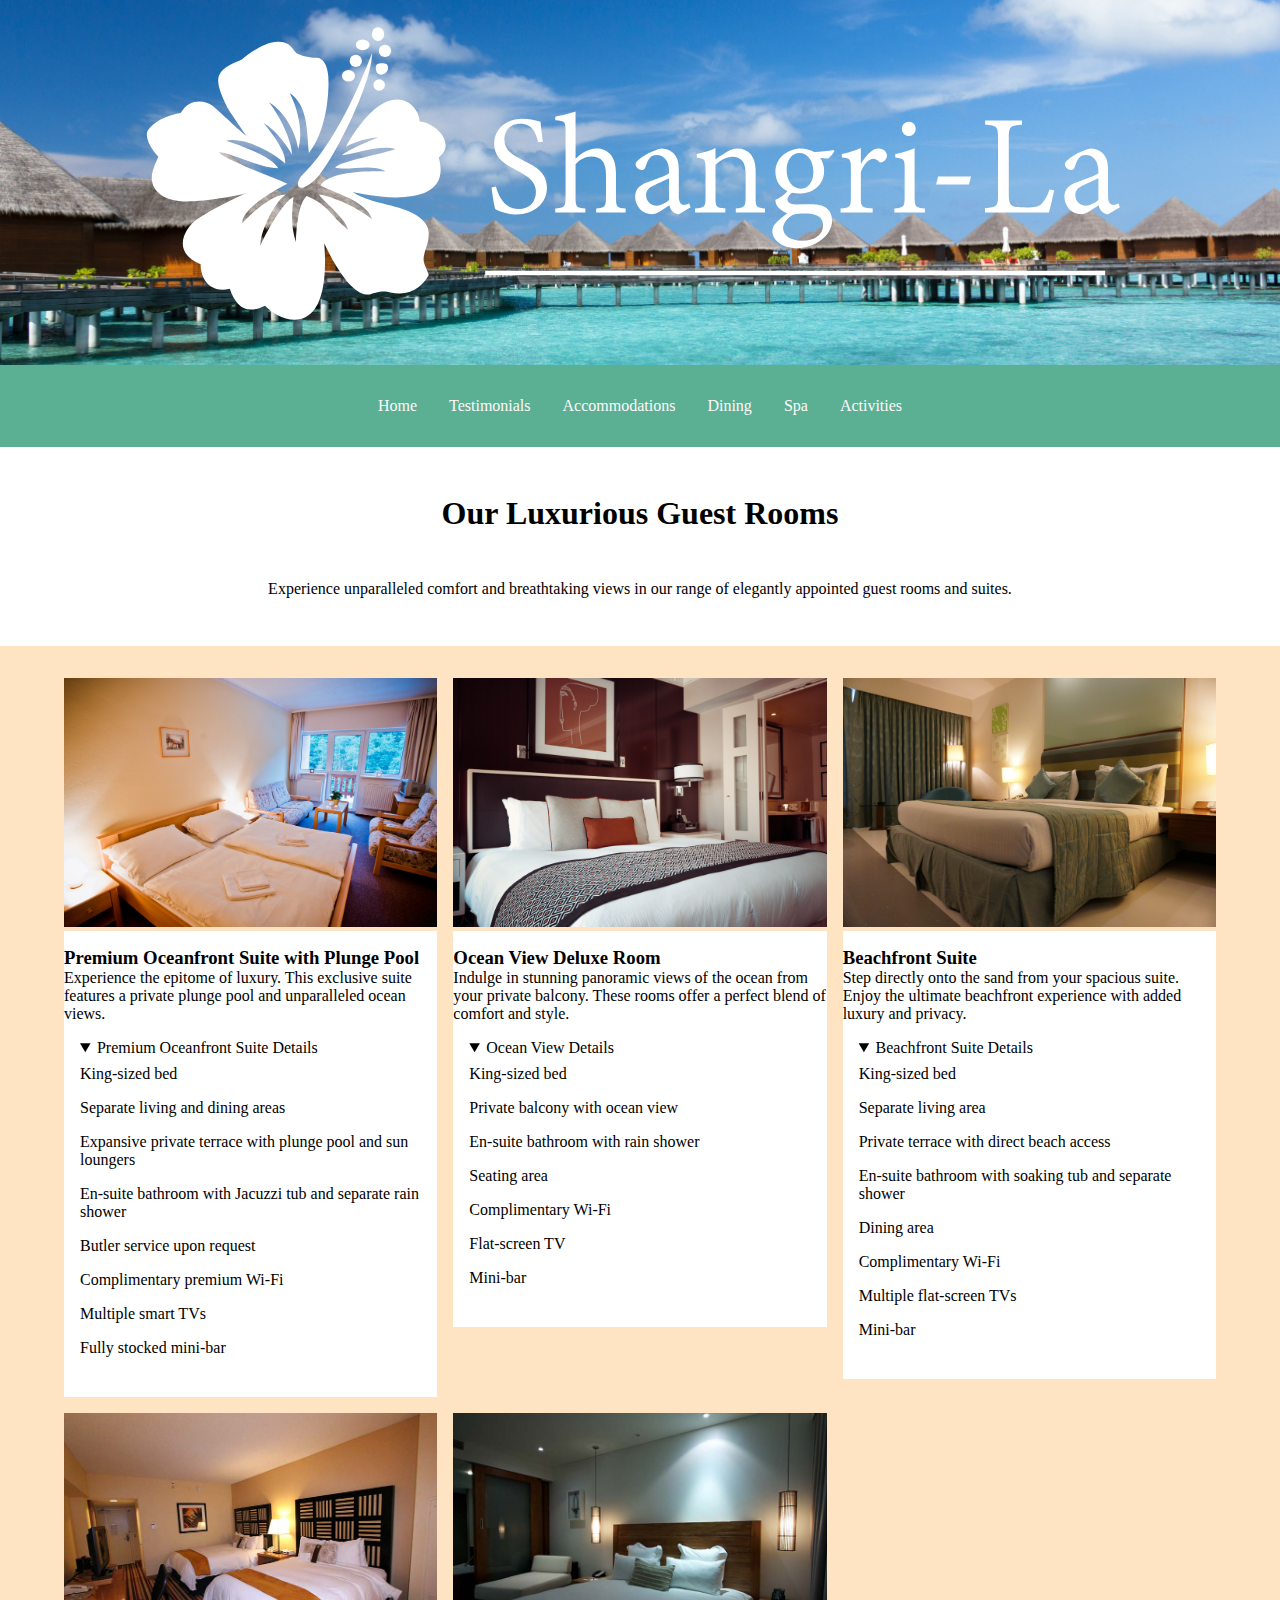
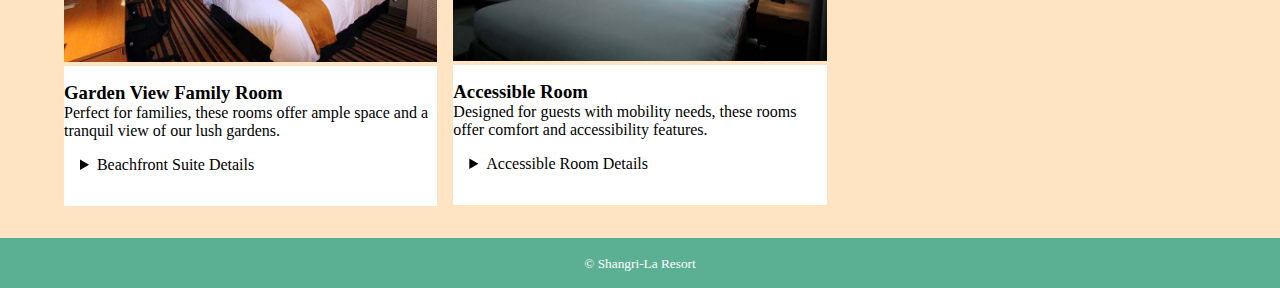
==== accommodations.html @ 79bef56d "Initial commit" ====
<!DOCTYPE html>
<html lang="en">
<head>
    <meta charset="UTF-8">
    <meta name="viewport" content="width=device-width, initial-scale=1.0">
    <title>Accommodations | Shangri-La Resort</title>
    <link rel="stylesheet" href="styles.css">
    <link rel="icon" type="image/x-icon" href="images/favicon.png">
</head>
<body>
    <header class="header-container">
        <img id="logo" src="images/logo.svg" alt="Shangri-La Logo">
        <p id="weather"></p>
        <nav id="menu">
            <ul>
                <li><a href="home.html">Home</a></li>
                <li><a href="testimonials.html">Testimonials</a></li>
                <li><a href="#">Accommodations</a></li>
                <li><a href="dining.html">Dining</a></li>
                <li><a href="spa.html">Spa</a></li>
                <li><a href="activities.html">Activities</a></li>
            </ul>
        </nav>
    </header>
    <main>
        <div id="hero">
            <h1>Our Luxurious Guest Rooms</h1>
            <p>Experience unparalleled comfort and breathtaking views in our range of elegantly appointed guest rooms and suites.</p>
        </div>
        <div id="accommodations-container">
            <div id="accommodations-gallery">
                <figure>
                    <img src="images/hotel-1191726_1920.jpg">
                    <figcaption>
                        <h3>Premium Oceanfront Suite with Plunge Pool</h3>
                        <p>Experience the epitome of luxury. This exclusive suite features a private plunge pool and unparalleled ocean views.</p>
                        <details class="accommodations-details" open>
                            <summary>Premium Oceanfront Suite Details</summary>
                            <ul class="room-features">
                                <li>King-sized bed</li>
                                <li>Separate living and dining areas</li>
                                <li>Expansive private terrace with plunge pool and sun loungers</li>
                                <li>En-suite bathroom with Jacuzzi tub and separate rain shower</li>
                                <li>Butler service upon request</li>
                                <li>Complimentary premium Wi-Fi</li>
                                <li>Multiple smart TVs</li>
                                <li>Fully stocked mini-bar</li>
                            </ul>
                        </details>
                    </figcaption>
                </figure>
                <figure>
                    <img src="images/hotel-room-1447201_1920.jpg">
                    <figcaption>
                        <h3>Ocean View Deluxe Room</h3>
                        <p>Indulge in stunning panoramic views of the ocean from your private balcony. These rooms offer a perfect blend of comfort and style.</p>
                        <details class="accommodations-details" open>
                            <summary>Ocean View Details</summary>
                            <ul class="room-features">
                                <li>King-sized bed</li>
                                <li>Private balcony with ocean view</li>
                                <li>En-suite bathroom with rain shower</li>
                                <li>Seating area</li>
                                <li>Complimentary Wi-Fi</li>
                                <li>Flat-screen TV</li>
                                <li>Mini-bar</li>
                            </ul>
                        </details>
                    </figcaption>
                </figure>
                <figure>
                    <img src="images/hotel-1979406_1920.jpg">
                    <figcaption>
                        <h3>Beachfront Suite</h3>
                        <p>Step directly onto the sand from your spacious suite. Enjoy the ultimate beachfront experience with added luxury and privacy.</p>
                        <details class="accommodations-details" open>
                            <summary>Beachfront Suite Details</summary>
                            <ul class="room-features">
                                <li>King-sized bed</li>
                                <li>Separate living area</li>
                                <li>Private terrace with direct beach access</li>
                                <li>En-suite bathroom with soaking tub and separate shower</li>
                                <li>Dining area</li>
                                <li>Complimentary Wi-Fi</li>
                                <li>Multiple flat-screen TVs</li>
                                <li>Mini-bar</li>
                            </ul>
                        </details>
                    </figcaption>
                </figure>
                <figure>
                    <img src="images/double.jpg">
                    <figcaption>
                        <h3>Garden View Family Room</h3>
                        <p>Perfect for families, these rooms offer ample space and a tranquil view of our lush gardens.</p>
                        <details class="accommodations-details">
                            <summary>Beachfront Suite Details</summary>
                            <ul class="room-features">
                                <li>Two double beds</li>
                                <li>Private balcony with garden view</li>
                                <li>En-suite bathroom</li>
                                <li>Seating area</li>
                                <li>Complimentary Wi-Fi</li>
                                <li>Flat-screen TV</li>
                                <li>Mini-bar</li>
                            </ul>
                        </details>
                    </figcaption>
                </figure>
                <figure>
                    <img src="images/single.jpg">
                    <figcaption>
                        <h3>Accessible Room</h3>
                        <p>Designed for guests with mobility needs, these rooms offer comfort and accessibility features.</p>
                        <details class="accommodations-details">
                            <summary>Accessible Room Details</summary>
                            <ul class="room-features">
                                <li>King-sized bed</li>
                                <li>Spacious layout for wheelchair accessibility</li>
                                <li>Accessible bathroom with grab bars and roll-in shower</li>
                                <li>Lowered amenities</li>
                                <li>Visual and auditory alert systems</li>
                                <li>Complimentary Wi-Fi</li>
                                <li>Flat-screen TV</li>
                            </ul>
                        </details>
                    </figcaption>
                </figure>
            </div>
        </div>
    </main>
    <footer>
        <small>&copy; Shangri-La Resort</small>
    </footer>
    <script src="weather.js"></script>
</body>
</html>
---- styles.css ----
* {
    margin: 0;
    padding: 0;
    box-sizing: border-box;
    font-family:Georgia, 'Times New Roman', Times, serif;
}

/* HEADER SECTION BEGINS */

.header-container {
    background-image: url("images/beach-huts.jpg");
    background-repeat: no-repeat;
    background-position: center;
    height: 20%;
    width: 100%;
    background-size: cover;
}

#logo {
    height: 20%;
    width: 80%;
    display: block;
    margin: auto;
    padding: 1rem 0 0 0;
}

#weather {
    color: #fff;
    text-align: center;
    padding-bottom: 1rem;
}

nav {
    background-color:rgb(91, 176, 148);
}

nav ul, nav li {
    display: flex;
    flex-direction: row;
    gap: 2rem;
    list-style-type: none;
    justify-content: center;
    padding: 1rem 0 1rem 0;
}

nav a {
    text-decoration: none;
    color: #fff9f9;
}

/* HEADER SECTION ENDS */
/* HERO SECTION BEGINS */

#hero h1, #testimonial-end {
    margin: 3rem;
    text-align: center;
}

#hero h2, #hero p {
    text-align: center;
}

#hero p {
    margin-bottom: 3rem;
}

/* HERO SECTION ENDS -------------------- */
/* FEATURES SECTION BEGINS */

#features-container, #dining-container {
    background-color: cornflowerblue;
}

#features-title {
    padding: 2rem;
    margin-left: 2rem;
}

main img {
    max-width: 100%;
    max-height: 100%;
}

main figcaption {
    background-color: #fff;
}

#features-gallery, #dining-gallery {
    display: grid;
    grid-template-columns: repeat(2, 1fr);
    gap: 2rem;
    margin: 0 4rem 0 4rem;
    padding-bottom: 4rem;
}

#features-gallery, #dining gallery figcaption {
    padding: 1rem 0 1rem 0;
}

/* FEATURES SECTION ENDS -------------------- */
/* ACCOMMODATIONS SECTION BEGINS */

#accommodations-container {
    padding: 2rem 4rem 2rem 4rem;
    background-color: bisque;
}

#accommodations-title {
    padding-bottom: 2rem;
}

#accommodations-gallery {
    display: grid;
    grid-template-columns: repeat(3, 1fr);
    gap: 1rem;
}

#accommodations-gallery figcaption {
    padding: 1rem 0 1rem 0;
}

#accommodations-gallery button {
    margin-top: 1rem;
    padding: 1%;
}

/* ACCOMMODATIONS SECTION ENDS -------------------- */
/* TESTIMONIALS SECTION BEGINS */

#testimonials-container {
    background-color: cornflowerblue;
    padding: 2rem 4rem;
}

#testimonials-title {
    padding-bottom: 2rem;
}

#testimonials-container button {
    margin-top: 2rem;
    padding: 1%;
}

footer {
    background-color:rgb(91, 176, 148);
    padding: 1rem 0 1rem 0;
    width: 100%;
    text-align: center;
    margin: auto;
    color: #fff;
}

/* TESTIMONIALS PAGE STYLING */

.testimonial-1 {
    border: 2px rgb(91, 176, 148) solid;
    border-radius: 25px;
    background-color: rgb(91, 176, 148);
    padding: 3rem;
    /* margin: 0 2rem 0 2rem; */
}

.testimonial-2 {
    border: 2px cornflowerblue solid;
    border-radius: 25px;
    background-color: cornflowerblue;
    padding: 3rem;
    /* margin: 0 2rem 0 2rem; */
}

.testimonial-3 {
    border: 2px bisque solid;
    border-radius: 25px;
    background-color: bisque;
    padding: 3rem;
    /* margin: 0 2rem 0 2rem; */
}

.testimonial-4 {
    border: 2px rgb(91, 176, 148) solid;
    border-radius: 25px;
    background-color: rgb(91, 176, 148);
    padding: 3rem;
    /* margin: 0 2rem 0 2rem; */
}

.testimonial-5 {
    border: 2px cornflowerblue solid;
    border-radius: 25px;
    background-color: cornflowerblue;
    padding: 3rem;
    /* margin: 0 2rem 0 2rem; */
}

.testimonial-name {
    margin-top: 1rem;
    font-weight: bold;
}

#testimonial-grid {
    display: grid;
    grid-template-columns: repeat(2, 1fr);
    gap: 2rem;
    margin: 0 2rem 2rem 2rem;
}

#testimonial-grid article:last-child {
    grid-column: span 2;
}

/* ACCOMMODATIONS PAGE STYLING */

.accommodations-details {
    padding: 1rem;
}

.room-features li {
    list-style-type: none;
    padding: 0.5rem 0 0.5rem 0;
}

/* DINING PAGE STYLING*/

#dining-container {
    padding-top: 2rem;
}

#dining-container figcaption h3 {
    padding: 1rem 0 1rem 1rem;
}

#dining-container figcaption #dining-desc {
    padding-bottom: 2rem;
    padding-left: 1rem;
}

#dining-gallery figcaption {
    padding-bottom: 2rem;
}

#dining-container #cuisine {
    background-color: rgba(255, 149, 73, 0.5);
    border: solid rgba(255, 149, 73, 0.5) 2px;
    border-radius: 50px;
    padding: 0 0.5rem 0 0.5rem;
    width:max-content;
    margin: 0 0 1rem 1rem;
}

#dining-container #ambiance {
    background-color: rgba(126, 214, 255, 0.5);
    border: solid rgba(126, 214, 255, 0.5) 2px;
    border-radius: 50px;
    padding: 0 0.5rem 0 0.5rem;
    width:max-content;
    margin: 0 0 1rem 1rem;
}

#dining-container #dress {
    background-color: rgba(157, 60, 208, 0.5);
    border: solid rgba(157, 60, 208, 0.5) 2px;
    border-radius: 50px;
    padding: 0 0.5rem 0 0.5rem;
    width:max-content;
    margin: 0 0 1rem 1rem;
}

#dining-container #reso-no {
    background-color: rgba(77, 192, 41, 0.5);
    border: solid rgba(77, 192, 41, 0.5) 2px;
    border-radius: 50px;
    padding: 0 0.5rem 0 0.5rem;
    margin: 0 0 1rem 1rem;
    width:max-content;
}

#dining-container #reso-yes {
    background-color: rgba(187, 192, 41, 0.5);
    border: solid rgba(187, 192, 41, 0.5) 2px;
    border-radius: 50px;
    padding: 0 0.5rem 0 0.5rem;
    margin: 0 0 1rem 1rem;
    width:max-content;
}

#dining-gallery img {
    height: 250px;
    width: 100%;
    object-fit: cover;
}

#other-dining {
    padding: 2rem;
}

#bold {
    font-weight: bold;
}

#other-dining li {
    list-style-type: circle;
    padding: 1rem 0 0.75rem 0;
}

#other-dining h2 {
    text-align: center;
    padding-bottom: 1rem;
}

/* SPA PAGE STYLING */
.service table th {
    background-color: rgb(91, 176, 148);
    text-align: center;
}

.service table td {
    padding: 1rem;
    text-align: center;
}

.even-row {
    background-color: antiquewhite;
}

.service table {
    width: 100%;
}

.service {
    padding: 0 2rem 2rem 2rem;
}

.service-title {
    padding-bottom: 2rem;
    text-align: center;
}

.small-services {
    display: grid;
    grid-template-columns: repeat(3, 1fr);
    gap: 1rem;
    margin: 2rem;
}

.small-services h2 {
    padding-bottom: 2rem;
    text-align: center;
}

.sm-service1 li, .sm-service2 li {
    list-style-type: none;
    margin-bottom: 1rem;
}

.sm-service1 {
    background-color: bisque;
    padding: 2rem;

}

.sm-service2 {
    background-color: rgb(91, 176, 148);
    padding: 2rem;
}

.small-services div:last-child {
    grid-column: span 3;
}

#important-notes {
    text-align: center;
}

/* ACTIVITIES PAGE STYLES */

.onsite-activities > h2 {
    text-align: center;
    padding-bottom: 2rem;
}

.excursions > h2 {
    text-align: center;
    padding-bottom: 2rem;
}

.relax-activity ul, ol {
    padding: 0px 25px;
  }

#activities-grid {
    display: grid;
    grid-template-columns: repeat(2, 1fr);
    gap: 2rem;
    margin: 0 2rem 2rem 2rem;
}

#excursions-grid {
    display: grid;
    grid-template-columns: repeat(3, 1fr);
    gap: 1rem;
    margin: 0 2rem 2rem 2rem;
}

.relax-activity, .local-excursions {
    border: 2px rgb(91, 176, 148) solid;
    border-radius: 25px;
    background-color: rgb(91, 176, 148);
    padding: 3rem;
}

#activities-grid article h3, #excursions-grid article h3 {
    margin-bottom: 2rem;
}

#booking-info {
    background-color: bisque;
    text-align: center;
    padding: 2rem 0 2rem 0;
}

#booking-info h2 {
    padding-bottom: 2rem;
}

#activities-end {
    text-align: center;
    padding: 2rem 0 2rem 0;
}
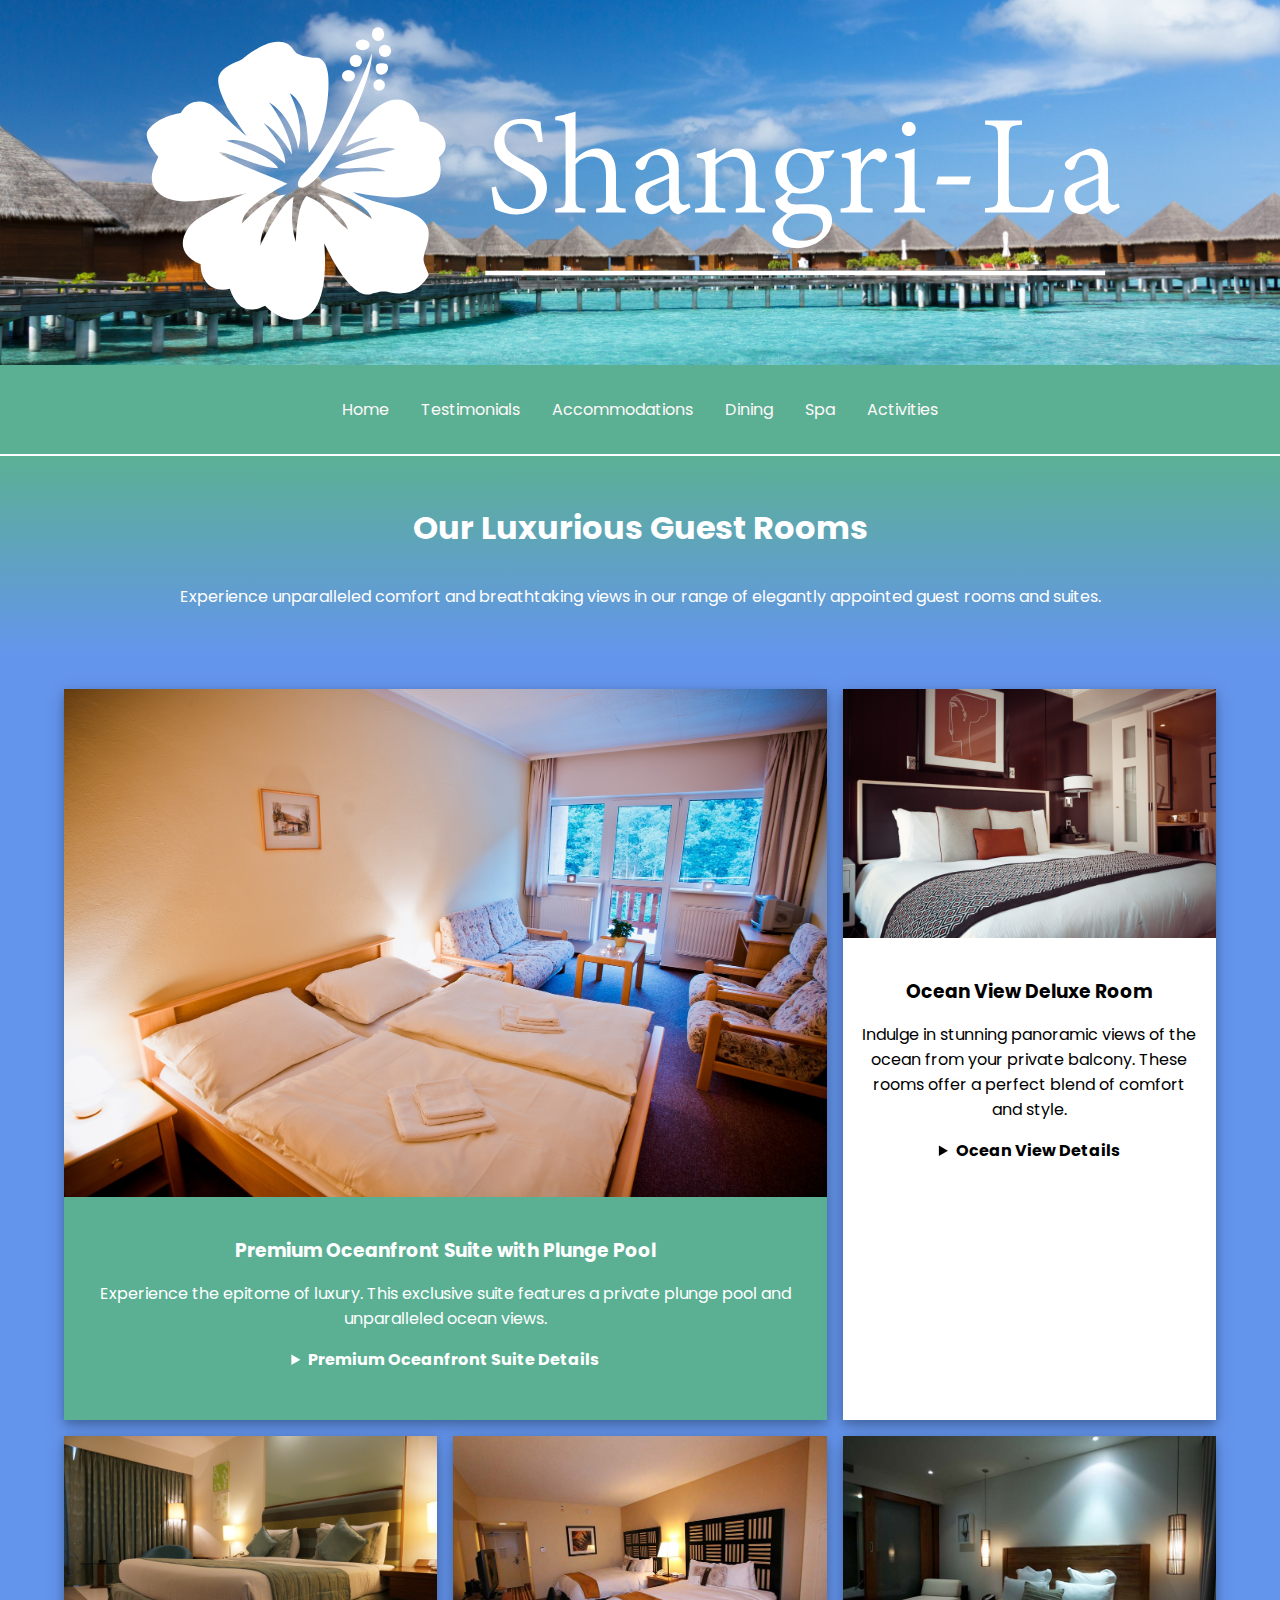
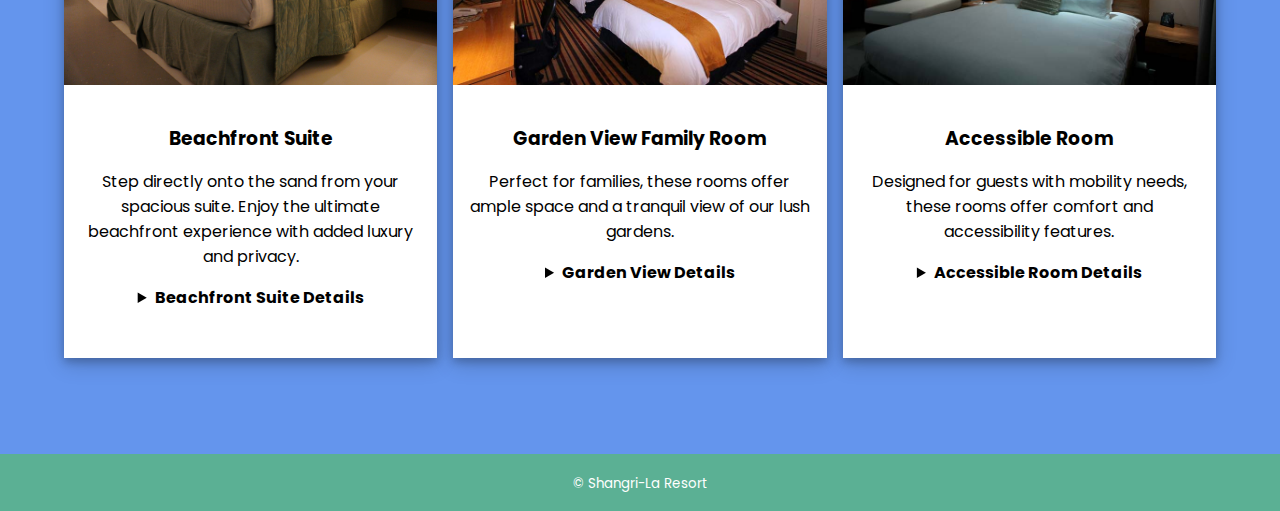
==== commit bb580475: "Update files to shippable version" ====
--- a/accommodations.html
+++ b/accommodations.html
@@ -6,10 +6,13 @@
     <title>Accommodations | Shangri-La Resort</title>
     <link rel="stylesheet" href="styles.css">
     <link rel="icon" type="image/x-icon" href="images/favicon.png">
+    <link rel="preconnect" href="https://fonts.googleapis.com">
+    <link rel="preconnect" href="https://fonts.gstatic.com" crossorigin>
+    <link href="https://fonts.googleapis.com/css2?family=Pacifico&family=Poppins:ital,wght@0,100;0,200;0,300;0,400;0,500;0,600;0,700;0,800;0,900;1,100;1,200;1,300;1,400;1,500;1,600;1,700;1,800;1,900&display=swap" rel="stylesheet">
 </head>
 <body>
     <header class="header-container">
-        <img id="logo" src="images/logo.svg" alt="Shangri-La Logo">
+        <a href = "home.html"><img id="logo" src="images/logo.svg" alt="Shangri-La Logo"></a>
         <p id="weather"></p>
         <nav id="menu">
             <ul>
@@ -23,19 +26,19 @@
         </nav>
     </header>
     <main>
-        <div id="hero">
+        <div id="accommodations-page-hero">
             <h1>Our Luxurious Guest Rooms</h1>
             <p>Experience unparalleled comfort and breathtaking views in our range of elegantly appointed guest rooms and suites.</p>
         </div>
-        <div id="accommodations-container">
-            <div id="accommodations-gallery">
-                <figure>
+        <div id="accommodations-page-container">
+            <div id="accommodations-page-gallery">
+                <figure id="premium-suite">
                     <img src="images/hotel-1191726_1920.jpg">
-                    <figcaption>
+                    <figcaption id="premium-suite">
                         <h3>Premium Oceanfront Suite with Plunge Pool</h3>
-                        <p>Experience the epitome of luxury. This exclusive suite features a private plunge pool and unparalleled ocean views.</p>
-                        <details class="accommodations-details" open>
-                            <summary>Premium Oceanfront Suite Details</summary>
+                        <p id="premium-suite">Experience the epitome of luxury. This exclusive suite features a private plunge pool and unparalleled ocean views.</p>
+                        <details class="accommodations-details">
+                            <summary id="bold">Premium Oceanfront Suite Details</summary>
                             <ul class="room-features">
                                 <li>King-sized bed</li>
                                 <li>Separate living and dining areas</li>
@@ -54,8 +57,8 @@
                     <figcaption>
                         <h3>Ocean View Deluxe Room</h3>
                         <p>Indulge in stunning panoramic views of the ocean from your private balcony. These rooms offer a perfect blend of comfort and style.</p>
-                        <details class="accommodations-details" open>
-                            <summary>Ocean View Details</summary>
+                        <details class="accommodations-details">
+                            <summary id="bold">Ocean View Details</summary>
                             <ul class="room-features">
                                 <li>King-sized bed</li>
                                 <li>Private balcony with ocean view</li>
@@ -73,8 +76,8 @@
                     <figcaption>
                         <h3>Beachfront Suite</h3>
                         <p>Step directly onto the sand from your spacious suite. Enjoy the ultimate beachfront experience with added luxury and privacy.</p>
-                        <details class="accommodations-details" open>
-                            <summary>Beachfront Suite Details</summary>
+                        <details class="accommodations-details">
+                            <summary id="bold">Beachfront Suite Details</summary>
                             <ul class="room-features">
                                 <li>King-sized bed</li>
                                 <li>Separate living area</li>
@@ -94,7 +97,7 @@
                         <h3>Garden View Family Room</h3>
                         <p>Perfect for families, these rooms offer ample space and a tranquil view of our lush gardens.</p>
                         <details class="accommodations-details">
-                            <summary>Beachfront Suite Details</summary>
+                            <summary id="bold">Garden View Details</summary>
                             <ul class="room-features">
                                 <li>Two double beds</li>
                                 <li>Private balcony with garden view</li>
@@ -113,7 +116,7 @@
                         <h3>Accessible Room</h3>
                         <p>Designed for guests with mobility needs, these rooms offer comfort and accessibility features.</p>
                         <details class="accommodations-details">
-                            <summary>Accessible Room Details</summary>
+                            <summary id="bold">Accessible Room Details</summary>
                             <ul class="room-features">
                                 <li>King-sized bed</li>
                                 <li>Spacious layout for wheelchair accessibility</li>
@@ -132,6 +135,6 @@
     <footer>
         <small>&copy; Shangri-La Resort</small>
     </footer>
-    <script src="weather.js"></script>
+    <script src="shangrila.js"></script>
 </body>
 </html>--- a/styles.css
+++ b/styles.css
@@ -2,8 +2,10 @@
     margin: 0;
     padding: 0;
     box-sizing: border-box;
-    font-family:Georgia, 'Times New Roman', Times, serif;
-}
+    font-family: "Poppins", sans-serif;
+}
+
+
 
 /* HEADER SECTION BEGINS */
 
@@ -32,6 +34,7 @@
 
 nav {
     background-color:rgb(91, 176, 148);
+    border-bottom: solid #fff 2px;
 }
 
 nav ul, nav li {
@@ -51,6 +54,28 @@
 /* HEADER SECTION ENDS */
 /* HERO SECTION BEGINS */
 
+#home-hero h1 {
+    padding-top: 3rem;
+    text-align: center;
+    color: #fff;
+    padding-bottom: 2rem;
+}
+
+#home-hero h2 {
+    text-align: center;
+    color: #fff;
+}
+
+#home-hero p {
+    text-align: center;
+    padding-bottom: 3rem;
+    color: #fff;
+}
+
+#home-hero {
+    background-image: linear-gradient(rgb(91, 176, 148), cornflowerblue)
+}
+
 #hero h1, #testimonial-end {
     margin: 3rem;
     text-align: center;
@@ -65,7 +90,11 @@
 }
 
 /* HERO SECTION ENDS -------------------- */
-/* FEATURES SECTION BEGINS */
+/* HOME - FEATURES SECTION BEGINS */
+
+#features-container {
+    padding-bottom: 3rem;
+}
 
 #features-container, #dining-container {
     background-color: cornflowerblue;
@@ -85,7 +114,7 @@
     background-color: #fff;
 }
 
-#features-gallery, #dining-gallery {
+#features-gallery {
     display: grid;
     grid-template-columns: repeat(2, 1fr);
     gap: 2rem;
@@ -93,43 +122,79 @@
     padding-bottom: 4rem;
 }
 
-#features-gallery, #dining gallery figcaption {
+#features-gallery, #dining-gallery figcaption {
     padding: 1rem 0 1rem 0;
 }
 
+#features-gallery figure {
+    background-color: #fff;
+    padding: 1rem;
+    box-shadow: 0 4px 8px 0 rgba(0, 0, 0, 0.2), 0 6px 20px 0 rgba(0, 0, 0, 0.2);
+    overflow: hidden;
+}
+
+#features-gallery img {
+    margin-bottom: 1rem;
+}
+
+#features-gallery p {
+    color: #000;
+}
+
 /* FEATURES SECTION ENDS -------------------- */
-/* ACCOMMODATIONS SECTION BEGINS */
-
-#accommodations-container {
+/* HOME - ACCOMMODATIONS SECTION BEGINS */
+
+#accommodations-home-container {
     padding: 2rem 4rem 2rem 4rem;
-    background-color: bisque;
-}
-
-#accommodations-title {
-    padding-bottom: 2rem;
-}
-
-#accommodations-gallery {
+    background-image: linear-gradient(cornflowerblue, bisque)
+}
+
+#accommodations-home-container figure {
+    background-color: #fff;
+    text-align: center;
+    box-shadow: 0 4px 8px 0 rgba(0, 0, 0, 0.2), 0 6px 20px 0 rgba(0, 0, 0, 0.19);
+}
+
+#accommodations-home-gallery figcaption {
+    padding: 1rem;
+    margin: 1rem 0 1rem 0;
+}
+
+#accommodations-home-gallery p {
+    color: #000;
+    padding: 1rem 0 1rem 0;
+}
+
+#accommodations-home-title {
+    padding-bottom: 2rem;
+}
+
+#accommodations-home-gallery {
     display: grid;
     grid-template-columns: repeat(3, 1fr);
     gap: 1rem;
 }
 
-#accommodations-gallery figcaption {
-    padding: 1rem 0 1rem 0;
-}
-
-#accommodations-gallery button {
+#accommodations-home-gallery figure {
+    overflow: hidden;
+}
+
+#accommodations-home-gallery button {
     margin-top: 1rem;
     padding: 1%;
 }
 
 /* ACCOMMODATIONS SECTION ENDS -------------------- */
-/* TESTIMONIALS SECTION BEGINS */
+/* HOME - TESTIMONIALS SECTION BEGINS */
 
 #testimonials-container {
-    background-color: cornflowerblue;
+    background-color: bisque;
     padding: 2rem 4rem;
+    text-align: center;
+}
+
+#testimonials-container p {
+    color: #000;
 }
 
 #testimonials-title {
@@ -139,6 +204,14 @@
 #testimonials-container button {
     margin-top: 2rem;
     padding: 1%;
+}
+
+#home-testimonial-name {
+    font-style: italic;
+}
+
+#home-testimonial-1 {
+    margin-bottom: 1rem;
 }
 
 footer {
@@ -151,6 +224,15 @@
 }
 
 /* TESTIMONIALS PAGE STYLING */
+
+#testimonial-page-hero {
+    text-align: center;
+    padding: 3rem 0 3rem 0;
+}
+
+#testimonial-page-hero p {
+    color: #000;
+}
 
 .testimonial-1 {
     border: 2px rgb(91, 176, 148) solid;
@@ -197,18 +279,24 @@
     font-weight: bold;
 }
 
-#testimonial-grid {
+#testimonial-page-grid {
     display: grid;
     grid-template-columns: repeat(2, 1fr);
     gap: 2rem;
     margin: 0 2rem 2rem 2rem;
-}
-
-#testimonial-grid article:last-child {
-    grid-column: span 2;
-}
-
-/* ACCOMMODATIONS PAGE STYLING */
+    overflow: hidden;
+}
+
+#testimonial-page-grid p {
+    color: #000;
+}
+
+/* ACCOMMODATIONS PAGE STYLING -------------------- */
+
+#accommodations-page-gallery #premium-suite {
+    background-color: rgb(91, 176, 148);
+    color: #fff;
+}
 
 .accommodations-details {
     padding: 1rem;
@@ -219,10 +307,99 @@
     padding: 0.5rem 0 0.5rem 0;
 }
 
-/* DINING PAGE STYLING*/
+#accommodations-page-hero {
+    text-align: center;
+    padding: 3rem 0 3rem 0;
+    background-image: linear-gradient(rgb(91, 176, 148), cornflowerblue)
+}
+
+#accommodations-page-hero h1, p {
+    color: #fff;
+}
+
+#accommodations-page-hero h1 {
+    padding-bottom: 2rem;
+}
+
+#accommodations-page-container {
+    padding: 2rem 4rem 6rem 4rem;
+    background-color: cornflowerblue;
+}
+
+#accommodations-page-container figure {
+    background-color: #fff;
+    text-align: center;
+    box-shadow: 0 4px 8px 0 rgba(0, 0, 0, 0.2), 0 6px 20px 0 rgba(0, 0, 0, 0.19);
+}
+
+#accommodations-page-gallery figcaption {
+    padding: 1rem;
+    margin: 1rem 0 1rem 0;
+}
+
+#accommodations-page-title {
+    padding-bottom: 2rem;
+}
+
+#accommodations-page-gallery {
+    display: grid;
+    grid-template-columns: repeat(3, 1fr);
+    gap: 1rem;
+}
+
+#accommodations-page-gallery button {
+    margin-top: 1rem;
+    padding: 1%;
+}
+
+#accommodations-page-container p {
+    color: #000;
+    padding-top: 1rem;
+}
+
+
+
+/* DINING PAGE STYLING -------------------- */
+
+#dining-gallery {
+    display: grid;
+    grid-template-columns: repeat(2, 1fr);
+    gap: 2rem;
+    margin: 0 4rem 0 4rem;
+}
+
+#dining-hero {
+    text-align: center;
+    padding: 3rem 3rem 3rem 3rem;
+    background-image: linear-gradient(rgb(91, 176, 148), cornflowerblue);
+}
+
+#dining-hero p {
+    color: #fff;
+    padding-top: 2rem;
+}
+
+#dining-hero h1 {
+    color: #fff;
+}
 
 #dining-container {
-    padding-top: 2rem;
+    padding: 2rem 0 2rem 0;
+}
+
+#dining-container p {
+    color: #000;
+}
+
+#dining-gallery figure {
+    background-color: #fff;
+    box-shadow: 0 4px 8px 0 rgba(0, 0, 0, 0.2), 0 6px 20px 0 rgba(0, 0, 0, 0.19);
+    overflow: hidden;
+}
+
+#dining-gallery figcaption {
+    margin: 0 1rem 0 1rem;
+    padding-bottom: 2rem;
 }
 
 #dining-container figcaption h3 {
@@ -232,10 +409,6 @@
 #dining-container figcaption #dining-desc {
     padding-bottom: 2rem;
     padding-left: 1rem;
-}
-
-#dining-gallery figcaption {
-    padding-bottom: 2rem;
 }
 
 #dining-container #cuisine {
@@ -243,7 +416,7 @@
     border: solid rgba(255, 149, 73, 0.5) 2px;
     border-radius: 50px;
     padding: 0 0.5rem 0 0.5rem;
-    width:max-content;
+    width:fit-content;
     margin: 0 0 1rem 1rem;
 }
 
@@ -252,7 +425,7 @@
     border: solid rgba(126, 214, 255, 0.5) 2px;
     border-radius: 50px;
     padding: 0 0.5rem 0 0.5rem;
-    width:max-content;
+    width:fit-content;
     margin: 0 0 1rem 1rem;
 }
 
@@ -261,7 +434,7 @@
     border: solid rgba(157, 60, 208, 0.5) 2px;
     border-radius: 50px;
     padding: 0 0.5rem 0 0.5rem;
-    width:max-content;
+    width:fit-content;
     margin: 0 0 1rem 1rem;
 }
 
@@ -271,7 +444,7 @@
     border-radius: 50px;
     padding: 0 0.5rem 0 0.5rem;
     margin: 0 0 1rem 1rem;
-    width:max-content;
+    width:fit-content;
 }
 
 #dining-container #reso-yes {
@@ -280,7 +453,7 @@
     border-radius: 50px;
     padding: 0 0.5rem 0 0.5rem;
     margin: 0 0 1rem 1rem;
-    width:max-content;
+    width:fit-content;
 }
 
 #dining-gallery img {
@@ -307,7 +480,8 @@
     padding-bottom: 1rem;
 }
 
-/* SPA PAGE STYLING */
+/* SPA PAGE STYLING -------------------- */
+
 .service table th {
     background-color: rgb(91, 176, 148);
     text-align: center;
@@ -363,15 +537,21 @@
     padding: 2rem;
 }
 
-.small-services div:last-child {
-    grid-column: span 3;
-}
-
 #important-notes {
     text-align: center;
 }
 
-/* ACTIVITIES PAGE STYLES */
+/* ACTIVITIES PAGE STYLING -------------------- */
+
+#activities-page-hero {
+    text-align: center;
+    padding: 2rem 0 3rem 0;
+}
+
+#activities-page-hero p {
+    color: #000;
+    padding-top: 2rem;
+}
 
 .onsite-activities > h2 {
     text-align: center;
@@ -425,4 +605,242 @@
 #activities-end {
     text-align: center;
     padding: 2rem 0 2rem 0;
+    background-color: bisque;
+}
+
+#activities-end p {
+    color: #000;
+}
+
+/* MEDIA QUERIES */
+/* SMALLEST SIZE */
+@media screen and (min-width: 320px) and (max-width: 768px) {
+    /* HOME PAGE PIECES */
+
+    nav ul, nav li {
+        display: flex;
+        flex-direction: column;
+        list-style-type: none;
+        align-items: center;
+        gap: 0rem;
+        margin: 0;
+        padding: 0;
+    }
+
+    #home-hero p {
+        padding-bottom: 1rem;
+    }
+
+    #features-gallery {
+        display: grid;
+        grid-template-columns: repeat(1, 1fr);
+        gap: 1rem;
+        margin: 0 1rem 0 1rem;
+        padding-bottom: 1rem;
+    }
+
+    #features-container {
+        padding-bottom: 1rem;
+    }
+
+    #features-title {
+        padding-left: 1rem;
+        margin: 0;
+    }
+
+    #accommodations-home-gallery {
+        display: grid;
+        grid-template-columns: repeat(1, 1fr);
+    }
+
+    #accommodations-home-container {
+        padding: 1rem;
+    }
+
+    /* TESTIMONIAL PAGE PIECES */
+    #testimonial-page-grid {
+        display: grid;
+        grid-template-columns: repeat(1, 1fr);
+        gap: 1rem;
+        margin: 0 1rem 1rem 1rem;
+    }
+
+    #testimonial-page-hero {
+        padding: 1rem 0 1rem 0;
+    }
+    /* ACCOMMODATIONS PAGE PIECES */
+    #accommodations-page-gallery {
+        display: grid;
+        grid-template-columns: repeat(1, 1fr);
+        gap: 1rem;
+    }
+
+    #accommodations-page-container {
+        padding: 0 1rem 1rem 1rem;
+    }
+
+    /* DINING PAGE PIECES */
+    #dining-gallery {
+        display: grid;
+        grid-template-columns: repeat(1, 1fr);
+        gap: 1rem;
+        margin: 0 1rem 0 1rem;
+    }
+
+    #dining-hero {
+        padding: 1rem;
+    }
+
+    #dining-container {
+        padding-top: 0;
+    }
+
+    #dining-container #ambiance, #dining-container #cuisine, #dining-container #dress, #dining-container #reso-no, #dining-container #reso-yes {
+        margin: 0 0 0.5rem 0;
+        text-align: center;
+        width: auto;
+    }
+
+    #dining-container figcaption #dining-desc, #dining-container figcaption h3 {
+        padding: 0 0 1rem 0;
+    }
+
+    /* SPA PAGE PIECES */
+    .small-services {
+        display: grid;
+        grid-template-columns: repeat(1, 1fr);
+        gap: 1rem;
+        margin: 2rem;
+    }
+
+    .service table td {
+        padding: 0;
+        font-size:small;
+    }
+
+    .service {
+        padding: 1rem 0 1rem 0;
+    }
+
+    .small-services {
+        margin: 1rem;;
+    }
+
+    /* ACTIVITIES PAGE PIECES */
+    #activities-grid {
+        display: grid;
+        grid-template-columns: repeat(1, 1fr);
+        gap: 1rem;
+        margin: 0;
+    }
+    
+    #excursions-grid {
+        display: grid;
+        grid-template-columns: repeat(1, 1fr);
+        gap: 1rem;
+        margin: 0;
+    }
+
+    .relax-activity, .local-excursions {
+        padding: 1rem;
+        margin: 0 1rem 0 1rem;
+    }
+
+    .relax-activity ul, .local-excursions ul {
+        padding: 0 0 0 0.5rem;
+    }
+
+    .excursions > h2 {
+        padding-top: 2rem;
+    }
+
+    #booking-info {
+        margin-top: 2rem;
+        padding-bottom: 0;
+    }
+}
+
+/* MEDIUM SIZE */
+@media screen and (min-width: 769px) and (max-width: 1000px) {
+
+    #testimonial-page-grid article:last-child {
+        grid-column: span 2;
+    }
+
+    #accommodations-page-gallery figure:first-child {
+        grid-column: span 2;
+    }
+
+    /* DINING PAGE PIECES */
+    #dining-container #ambiance, #dining-container #cuisine, #dining-container #dress, #dining-container #reso-no, #dining-container #reso-yes {
+        margin: 0 0 0.5rem 0;
+        text-align: center;
+        width: auto;
+    }
+
+    /* SPA PAGE PIECES */
+    .small-services {
+        display: grid;
+        grid-template-columns: repeat(1, 1fr);
+        gap: 1rem;
+        margin: 1rem;
+    }
+
+    .service table td {
+        padding: 0;
+    }
+
+    .service {
+        padding: 1rem 0 1rem 0;
+    }
+
+    /* ACTIVITIES PAGE PIECES */
+    #activities-grid {
+        display: grid;
+        grid-template-columns: repeat(1, 1fr);
+        gap: 1rem;
+        margin: 0;
+    }
+    
+    #excursions-grid {
+        display: grid;
+        grid-template-columns: repeat(1, 1fr);
+        gap: 1rem;
+        margin: 0;
+    }
+
+    .relax-activity, .local-excursions {
+        padding: 2rem;
+        margin: 0 1rem 0 1rem;
+    }
+
+    .relax-activity ul, .local-excursions ul {
+        padding: 0 0 0 0.5rem;
+    }
+
+    .excursions > h2 {
+        padding-top: 2rem;
+    }
+
+    #booking-info {
+        margin-top: 2rem;
+        padding-bottom: 0;
+    }
+}
+
+/* LARGE SIZE */
+@media screen and (min-width: 1001px) and (max-width: 3200px) {
+
+    #testimonial-page-grid article:last-child {
+        grid-column: span 2;
+    }
+
+    #accommodations-page-gallery figure:first-child {
+        grid-column: span 2;
+    }
+
+    .small-services div:last-child {
+        grid-column: span 3;
+    }
+
 }